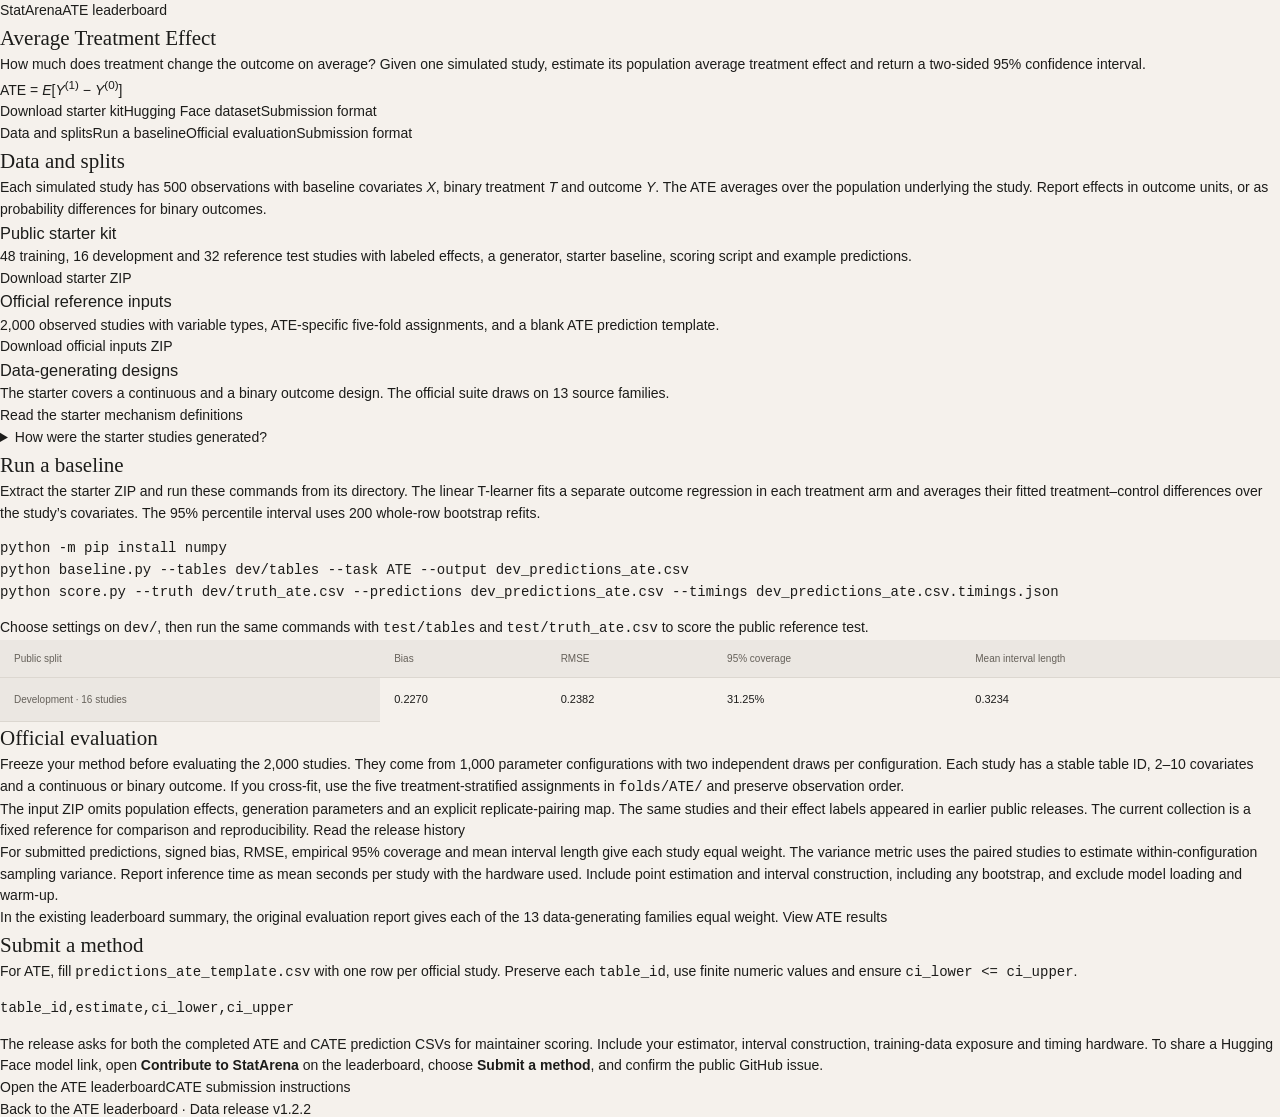
==== ate/index.html @ 80c09f28 "Add a unified Contribute to StatArena entry point" ====
<!doctype html>
<html lang="en">
<head>
<meta charset="utf-8"><meta name="viewport" content="width=device-width,initial-scale=1">
<meta name="description" content="StatArena benchmark card for Average Treatment Effect estimation. Download the data, run the starter baseline and prepare predictions for review.">
<title>Average Treatment Effect · Benchmark card · StatArena</title>
<link rel="icon" href="../assets/statsarena-logo.webp">
<link rel="stylesheet" href="../assets/site.css"><link rel="stylesheet" href="../mediation/card.css">
<script>try{const t=localStorage.getItem('statsarena-theme-editorial');document.documentElement.dataset.theme=t||(matchMedia('(prefers-color-scheme:dark)').matches?'dark':'light')}catch(e){}</script>
</head>
<body class="track-page">
<header><div class="wrap"><a class="track-brand" href="../"><img src="../assets/statsarena-logo.webp" alt="">StatArena</a><a class="back" href="../#domain=ate">ATE leaderboard</a></div></header>
<main class="wrap">
<section class="track-hero">
<h1>Average Treatment Effect</h1>
<p>How much does treatment change the outcome on average? Given one simulated study, estimate its population average treatment effect and return a two-sided 95% confidence interval.</p>
<span class="target-formula" aria-label="Average treatment effect equals the expected difference between potential outcomes under treatment and control">ATE = <i>E</i>[<i>Y</i><sup>(1)</sup> − <i>Y</i><sup>(0)</sup>]</span>
<div class="track-actions"><a class="primary" href="https://huggingface.co/datasets/fuyao11/StatsInference-Arena-ATE-CATE/resolve/v1.2.2/ate-cate-starter-v1.zip">Download starter kit</a><a href="https://huggingface.co/datasets/fuyao11/StatsInference-Arena-ATE-CATE/tree/v1.2.2">Hugging Face dataset</a><a href="#submit">Submission format</a></div>
</section>
<nav aria-label="Benchmark card sections"><a href="#data">Data and splits</a><a href="#run">Run a baseline</a><a href="#evaluation">Official evaluation</a><a href="#submit">Submission format</a></nav>

<section id="data" class="track-section"><h2>Data and splits</h2>
<p>Each simulated study has 500 observations with baseline covariates <i>X</i>, binary treatment <i>T</i> and outcome <i>Y</i>. The ATE averages over the population underlying the study. Report effects in outcome units, or as probability differences for binary outcomes.</p>
<div class="datasets">
<article><h3>Public starter kit</h3><p>48 training, 16 development and 32 reference test studies with labeled effects, a generator, starter baseline, scoring script and example predictions.</p><a href="https://huggingface.co/datasets/fuyao11/StatsInference-Arena-ATE-CATE/resolve/v1.2.2/ate-cate-starter-v1.zip">Download starter ZIP</a></article>
<article><h3>Official reference inputs</h3><p>2,000 observed studies with variable types, ATE-specific five-fold assignments, and a blank ATE prediction template.</p><a href="https://huggingface.co/datasets/fuyao11/StatsInference-Arena-ATE-CATE/resolve/v1.2.2/ate-cate-official-inputs-v1.zip">Download official inputs ZIP</a></article>
<article><h3>Data-generating designs</h3><p>The starter covers a continuous and a binary outcome design. The official suite draws on 13 source families.</p><a href="https://huggingface.co/datasets/fuyao11/StatsInference-Arena-ATE-CATE/blob/v1.2.2/DGP.md">Read the starter mechanism definitions</a></article>
</div>
<details><summary>How were the starter studies generated?</summary>
<p>The starter adapts Nie–Wager Setup A and a Benkeser et al. design. Train, development and test use disjoint parameter configurations. Each configuration yields two independently sampled tables and shares a fixed CATE query across the pair.</p>
</details>
</section>

<section id="run" class="track-section"><h2>Run a baseline</h2>
<p>Extract the starter ZIP and run these commands from its directory. The linear T-learner fits a separate outcome regression in each treatment arm and averages their fitted treatment–control differences over the study’s covariates. The 95% percentile interval uses 200 whole-row bootstrap refits.</p>
<pre><code>python -m pip install numpy
python baseline.py --tables dev/tables --task ATE --output dev_predictions_ate.csv
python score.py --truth dev/truth_ate.csv --predictions dev_predictions_ate.csv --timings dev_predictions_ate.csv.timings.json</code></pre>
<p>Choose settings on <code>dev/</code>, then run the same commands with <code>test/tables</code> and <code>test/truth_ate.csv</code> to score the public reference test.</p>
<div class="grid-scroll"><table class="metrics"><caption class="sr-only">Expected starter baseline scores for ATE</caption>
<thead><tr><th scope="col">Public split</th><th scope="col">Bias</th><th scope="col">RMSE</th><th scope="col">95% coverage</th><th scope="col">Mean interval length</th></tr></thead>
<tbody><tr><th scope="row">Development · 16 studies</th><td>0.2270</td><td>0.2382</td><td>31.25%</td><td>0.3234</td></tr></tbody>
</table></div>
</section>

<section id="evaluation" class="track-section"><h2>Official evaluation</h2>
<p>Freeze your method before evaluating the 2,000 studies. They come from 1,000 parameter configurations with two independent draws per configuration. Each study has a stable table ID, 2–10 covariates and a continuous or binary outcome. If you cross-fit, use the five treatment-stratified assignments in <code>folds/ATE/</code> and preserve observation order.</p>
<p>The input ZIP omits population effects, generation parameters and an explicit replicate-pairing map. The same studies and their effect labels appeared in earlier public releases. The current collection is a fixed reference for comparison and reproducibility. <a href="https://huggingface.co/datasets/fuyao11/StatsInference-Arena-ATE-CATE/blob/v1.1/README.md">Read the release history</a></p>
<p>For submitted predictions, signed bias, RMSE, empirical 95% coverage and mean interval length give each study equal weight. The variance metric uses the paired studies to estimate within-configuration sampling variance. Report inference time as mean seconds per study with the hardware used. Include point estimation and interval construction, including any bootstrap, and exclude model loading and warm-up.</p>
<p>In the existing leaderboard summary, the original evaluation report gives each of the 13 data-generating families equal weight. <a href="../#domain=ate">View ATE results</a></p>
</section>

<section id="submit" class="track-section"><h2>Submit a method</h2>
<p>For ATE, fill <code>predictions_ate_template.csv</code> with one row per official study. Preserve each <code>table_id</code>, use finite numeric values and ensure <code>ci_lower &lt;= ci_upper</code>.</p>
<pre><code>table_id,estimate,ci_lower,ci_upper</code></pre>
<p>The release asks for both the completed ATE and CATE prediction CSVs for maintainer scoring. Include your estimator, interval construction, training-data exposure and timing hardware. To share a Hugging Face model link, open <strong>Contribute to StatArena</strong> on the leaderboard, choose <strong>Submit a method</strong>, and confirm the public GitHub issue.</p>
<div class="track-actions"><a class="primary" href="../#domain=ate">Open the ATE leaderboard</a><a href="../cate/#submit">CATE submission instructions</a></div>
</section>
<div class="track-foot"><a href="../#domain=ate">Back to the ATE leaderboard</a> · Data release v1.2.2</div>
</main>
</body></html>
---- assets/site.css ----
/* Arena-inspired editorial layout. StatsArena's own logo and benchmark only.
   Type substitutes: Source Serif 4 / Inter / IBM Plex Mono; no licensed Arena fonts redistributed. */
:root{color-scheme:light;--bg:#f5f1ec;--surface:#fcfaf7;--sidebar:#efeae4;--fg:#1c1c1a;--muted:#66615a;--quiet:#8b867e;--line:#dcd7d0;--line-strong:#c7c2bc;--hover:#ebe7e2;--accent:#2c625d;--accent-soft:#e2ece6;--pfn:#267a73;--classical:#a56a28;--yellow:#f2c306;--pfn-soft:#e2ece6;--classical-soft:#f2e6d5;--display:'Source Serif 4',Georgia,'Times New Roman',serif;--body:'Inter','Helvetica Neue',Arial,sans-serif;--mono:'IBM Plex Mono',Consolas,monospace;--sidebar-w:236px}
:root[data-theme=dark]{color-scheme:dark;--bg:#1c1c1a;--surface:#252421;--sidebar:#22211f;--fg:#f5f1ec;--muted:#c7c2bc;--quiet:#aaa49b;--line:#403c38;--line-strong:#66615a;--hover:#35322e;--accent:#80b8aa;--accent-soft:#2d433c;--pfn:#58b6a9;--classical:#e8b776;--pfn-soft:#2d433c;--classical-soft:#453b2c}
*{box-sizing:border-box}html{scroll-behavior:smooth;scroll-padding-top:80px}body{margin:0;background:var(--bg);color:var(--fg);font:14px/1.55 var(--body);-webkit-font-smoothing:antialiased}button,input,select{font:inherit;color:inherit}button,a,input,select{-webkit-tap-highlight-color:transparent}button{cursor:pointer;border:0;background:none}button:disabled{cursor:not-allowed;opacity:.4}a{color:inherit;text-decoration:none}a:hover{text-decoration:underline;text-underline-offset:4px}h1,h2,h3,p{margin:0}h1,h2,h3{font-weight:500}h1,h2{font-family:var(--display)}[hidden]{display:none!important}:focus-visible{outline:2px solid var(--accent);outline-offset:4px}.sr-only{position:absolute;width:1px;height:1px;padding:0;margin:-1px;overflow:hidden;clip:rect(0,0,0,0);white-space:nowrap;border:0}.skip{position:fixed;top:-100px;left:18px;background:var(--fg);color:var(--bg);padding:10px 16px;z-index:200}.skip:focus{top:12px}.muted{color:var(--quiet)}.num{font-family:var(--mono);font-variant-numeric:tabular-nums}.sidebar{position:fixed;inset:0 auto 0 0;width:var(--sidebar-w);z-index:40;background:var(--sidebar);border-right:1px solid var(--line);display:flex;flex-direction:column;overflow-y:auto;padding:24px 16px 16px}.brand{display:flex;align-items:center;gap:10px;padding:0 4px 26px;font-family:var(--display);font-size:26px;font-weight:500;letter-spacing:-1.1px;line-height:1.05}.brand:hover{text-decoration:none}.brand-logo{border-radius:7px;flex-shrink:0;object-fit:contain}.brand small{display:block;font:9px/1.4 var(--body);color:var(--muted);letter-spacing:.05px;margin-top:7px;white-space:nowrap}.side-home{display:flex;align-items:center;gap:10px;border:1px solid var(--line-strong);background:var(--surface);border-radius:6px;padding:11px 12px;margin:0 0 25px;font-size:13px;font-weight:500}.side-home>span{margin-left:auto}.side-home svg{width:17px;height:17px;stroke:currentColor;fill:none;stroke-width:1.5;stroke-linecap:round}.nav-caption{display:flex;justify-content:space-between;padding:0 12px;font:10px var(--mono);letter-spacing:.06em;color:var(--quiet);margin-bottom:13px}.nav-caption>span{color:var(--muted)}#tabs{display:flex;flex-direction:column;gap:3px}.tab{position:relative;text-align:left;display:block;width:100%;padding:10px 12px;font-size:12px;font-weight:450;line-height:1.5;border-radius:5px;transition:background .15s,color .15s}.tab small{display:none}.tab:hover{background:var(--hover)}.tab.on{background:var(--hover);font-weight:600}.tab.on::before{content:'';position:absolute;top:10px;bottom:10px;left:0;width:2px;background:var(--fg)}.sidebar-bottom{margin-top:auto;padding-top:32px}.sidebar-bottom>a{display:flex;justify-content:space-between;font-size:11px;padding:10px 12px;color:var(--muted)}.sidebar-foot{border-top:1px solid var(--line);margin:17px 12px 0;padding-top:13px;display:flex;flex-direction:column;gap:3px;font-size:10px;color:var(--quiet)}.sidebar-foot>span:first-child{font-family:var(--display);font-size:14px;color:var(--fg)}.page{margin-left:var(--sidebar-w)}.topbar{height:62px;border-bottom:1px solid var(--line);display:flex;align-items:center;justify-content:space-between;padding:0 38px;background:var(--bg);gap:14px}.topbar-left{display:flex;gap:12px;align-items:center;font-size:12px}.breadcrumb-sep{color:var(--line-strong)}.topbar-actions{display:flex;gap:18px;align-items:center}.theme-toggle{font-size:21px;padding:5px 8px;color:var(--muted);line-height:1}.share-button{border:1px solid var(--fg);color:var(--bg);background:var(--fg);border-radius:4px;padding:6px 12px;font-size:11px;display:flex;gap:18px}.menu-button{display:none}.content{max-width:1356px;padding:0 38px;margin:auto}.page-heading{display:flex;align-items:center;justify-content:space-between;gap:30px;padding:43px 0 31px}.eyebrow,.section-label{font:10px var(--mono);letter-spacing:.075em;color:var(--quiet)}.page-heading h1{font-size:clamp(37px,3.65vw,52px);font-weight:400;line-height:1.08;letter-spacing:-1.8px;margin:14px 0 18px}.page-heading h1 em{font-weight:400}.page-heading p{font-size:13px;color:var(--muted);line-height:1.8}.scope-stat{border-left:1px solid var(--line-strong);padding:2px 0 2px 25px;flex:0 0 200px}.scope-stat strong{display:block;font:400 52px/1.15 var(--display);letter-spacing:-2px}.scope-stat>span{font:9px/1.9 var(--mono);color:var(--muted);letter-spacing:.04em}.stat-divider{height:1px;width:34px;background:var(--line-strong);margin:15px 0 11px}.release-bar{display:flex;flex-wrap:wrap;align-items:center;gap:8px 12px;border-top:1px solid var(--line);border-bottom:1px solid var(--line);padding:11px 0;font-size:11px;color:var(--muted)}.release-bar strong{font:500 9px var(--mono);letter-spacing:.035em;color:var(--fg)}.release-square{width:7px;height:7px;background:var(--yellow)}.domain-heading{display:flex;align-items:center;justify-content:space-between;gap:20px;padding:29px 0 8px}.domain-heading h2{font-size:32px;font-weight:400;line-height:1.25;letter-spacing:-.8px;margin-top:5px}.domain-heading p{font-size:12px;color:var(--muted);margin-top:7px}.text-link{font-size:11px;white-space:nowrap}.text-link span{margin-left:12px}.suite-info{font-size:10px;color:var(--quiet);display:flex;flex-wrap:wrap;gap:8px 22px}.suite-info b{font-weight:500;color:var(--fg);margin-left:5px}.view-bar{display:flex;align-items:center;gap:14px;margin:19px 0 16px;flex-wrap:wrap}.chips{display:flex;gap:3px;flex-wrap:wrap}.chip{font-size:11px;padding:6px 12px;border:1px solid transparent;border-radius:4px;color:var(--muted);line-height:1.5}.chip:hover{background:var(--hover);color:var(--fg)}.chip.on{background:var(--fg);color:var(--bg);border-color:var(--fg)}.view-note{margin-left:auto;font:9px var(--mono);color:var(--quiet)}#suite-label{font-size:11px;color:var(--muted)}select{border:1px solid var(--line-strong);border-radius:4px;background:var(--surface);padding:5px;max-width:240px}.overview-grid{display:grid;grid-template-columns:1fr 1fr;gap:16px}.card{min-width:0;border:1px solid var(--line);border-radius:6px;background:var(--surface);display:flex;flex-direction:column;padding:17px 19px 12px}.card-head{display:flex;align-items:baseline;justify-content:space-between;gap:10px;flex-wrap:wrap}.card-head h3{font-family:var(--display);font-size:21px;line-height:1.2;font-weight:400;letter-spacing:-.3px}.card-sub{font-size:10px;color:var(--quiet)}.card-body{min-height:141px;display:flex;flex-direction:column;justify-content:center;flex:1}.card-empty{display:flex;flex-direction:column;align-items:center;justify-content:center;text-align:center;padding:22px 10px 19px;min-height:141px}.empty-icon{display:flex;justify-content:center;align-items:center;margin-bottom:11px;color:var(--quiet)}.empty-icon svg{width:23px;height:23px}.card-empty strong{font-weight:450;font-size:12px;color:var(--muted)}.card-empty p{font-size:10px;line-height:1.65;color:var(--quiet);margin-top:5px;max-width:285px}.card-bottom{border-top:1px solid var(--line);padding-top:10px;display:flex;align-items:center;justify-content:space-between;gap:8px;flex-wrap:wrap;font-size:9px;color:var(--quiet)}.card-bottom>a{color:var(--fg);font-size:10px}.legend{display:flex;gap:12px;flex-wrap:wrap}.legend span{display:inline-flex;gap:5px;align-items:center}.legend i{display:inline-block;width:6px;height:6px;border-radius:1px}.id-dot,.pfn-dot{background:var(--pfn)}.ood-dot,.classical-dot{background:var(--classical)}.top-row{display:grid;grid-template-columns:20px 1fr auto;gap:9px;align-items:center;border-bottom:1px solid var(--line);padding:8px 0;font-size:11px}.top-row .rank{font-family:var(--mono);color:var(--quiet);font-size:10px}.split-title{color:var(--muted);font:10px var(--mono);margin:8px 0}.comparison-row{display:grid;grid-template-columns:1fr 90px 90px;gap:10px;border-bottom:1px solid var(--line);padding:8px 0;font-size:11px}.comparison-row>.num{text-align:right}.chart{width:100%;height:auto;display:block}svg text{fill:var(--muted);font:10px var(--mono)}svg .gridl{stroke:var(--line);stroke-width:1}svg .axis{stroke:var(--line-strong);stroke-width:1}.fam{display:inline-block;font-size:8px;padding:1px 5px;border-radius:3px;margin-left:7px;font-weight:500;vertical-align:middle}.fam.pfn{color:var(--pfn);background:var(--pfn-soft)}.fam.classical{color:var(--classical);background:var(--classical-soft)}.tbl-sec{padding:32px 0 26px}.tbl-head{display:flex;align-items:center;justify-content:space-between;gap:15px}.tbl-head h2{font-size:26px;line-height:1.2;letter-spacing:-.6px;margin-top:7px;font-weight:400}.export{border:1px solid var(--line-strong);border-radius:4px;font-size:10px;padding:7px 10px;white-space:nowrap}.table-controls{display:flex;align-items:center;justify-content:space-between;gap:14px;padding:16px 0 12px}.search{border:1px solid var(--line);background:var(--surface);border-radius:4px;padding:6px 9px;display:flex;align-items:center;gap:8px;max-width:200px}.search svg{width:13px;height:13px;stroke:var(--quiet);fill:none;stroke-width:1.5}.search input{font-size:11px;border:0;outline:none;min-width:0;width:145px;background:none}.search:focus-within{border-color:var(--accent)}.tbl-wrap{border:1px solid var(--line);border-radius:5px;overflow:auto;background:var(--surface)}table{border-collapse:collapse;width:100%;min-width:820px}th,td{padding:13px 14px;text-align:left;white-space:nowrap;border-bottom:1px solid var(--line);font-size:11px}th{background:var(--hover);font:500 10px var(--body);color:var(--muted)}th button{padding:0;color:inherit;text-align:inherit;font:inherit}th.sorted{color:var(--fg)}th .arrow{margin-left:6px}.r{text-align:right}td.num{font-size:10px}tbody tr:last-child td{border-bottom:0}tbody tr:hover{background:var(--bg)}.row-pending{color:var(--quiet)}.row-pending td{height:63px}.group-tag{font:9px var(--mono);border:1px solid var(--line);border-radius:3px;padding:3px 6px}.group-tag.id{color:var(--pfn)}.group-tag.ood{color:var(--classical)}.mname{font-weight:500}.org{display:block;font-size:9px;color:var(--quiet);margin-top:3px}.table-note{font-size:10px;color:var(--muted);margin-top:12px;max-width:90ch}.swipe-hint{display:none}.method{padding:31px 0;border-top:1px solid var(--line)}.method-heading h2{font-size:29px;font-weight:400;letter-spacing:-.7px;margin:7px 0}.method-heading>p{font-size:12px;color:var(--muted)}.method-grid{display:grid;grid-template-columns:repeat(3,1fr);gap:27px;margin-top:24px}.method-grid article{border-left:1px solid var(--line-strong);padding-left:16px}.method-no{font:10px var(--mono);color:var(--quiet)}.method h3{font-size:13px;font-weight:500;margin:8px 0}.method article p{font-size:11px;line-height:1.8;color:var(--muted)}footer{display:flex;align-items:center;justify-content:space-between;gap:15px;border-top:1px solid var(--line);padding:21px 0 28px;font-size:10px;color:var(--muted)}.footer-brand{display:flex;align-items:center;gap:8px;font:17px var(--display);color:var(--fg)}.footer-brand img{border-radius:4px}.toast{position:fixed;bottom:25px;left:50%;transform:translateX(-50%);padding:12px 20px;background:var(--fg);color:var(--bg);border-radius:5px;max-width:90vw;z-index:100;font-size:12px}.scrim{position:fixed;inset:0;background:#0007;z-index:45}.noscript{margin:24px 24px 24px calc(var(--sidebar-w) + 24px);padding:20px;border:1px solid var(--line)}
@media(min-width:1700px){.content{padding:0 55px}.page-heading{padding-top:55px}.page-heading h1{font-size:58px}.card-body,.card-empty{min-height:167px}}
@media(max-width:1100px){:root{--sidebar-w:212px}.sidebar{padding-inline:12px}.content{padding:0 25px}.topbar{padding:0 25px}.scope-stat{flex-basis:155px;padding-left:20px}.page-heading h1{font-size:41px}.brand{font-size:24px}.brand-logo{width:37px;height:37px}.brand small{font-size:8px}.card-head h3{font-size:19px}.card{padding:15px 15px 11px}.card-bottom{font-size:8px}}
@media(max-width:860px){:root{--sidebar-w:236px}.sidebar{transform:translateX(-100%);transition:transform .18s ease;z-index:50;padding:22px 16px}.sidebar.open{transform:translateX(0)}.page{margin-left:0}.menu-button{display:block;font-size:17px;padding:5px 8px 5px 0}.topbar{padding:0 22px;height:58px}.content{padding:0 22px}.topbar-left{font-size:11px;gap:9px}.topbar-actions{gap:9px}.page-heading{padding:29px 0 24px}.page-heading h1{font-size:43px}.scope-stat{flex-basis:155px}.swipe-hint{display:block;font-size:9px;color:var(--quiet);margin:0 0 9px}.noscript{margin:20px}.brand{font-size:26px}.brand-logo{width:42px;height:42px}.brand small{font-size:9px}}
@media(max-width:560px){.content{padding:0 17px}.topbar{padding:0 17px}.topbar-left>.muted,.breadcrumb-sep{display:none}.page-heading{display:block}.page-heading h1{font-size:38px;letter-spacing:-1.4px;line-height:1.12;margin-top:12px}.page-heading p{font-size:12px}.desktop-break{display:none}.scope-stat{display:none}.eyebrow,.section-label{font-size:9px}.release-bar{gap:6px 9px;font-size:10px}.release-bar #release-description{width:100%;padding-left:16px}.domain-heading{padding-top:24px;align-items:flex-start}.domain-heading h2{font-size:28px}.domain-heading p{font-size:11px}.text-link{font-size:10px;margin-top:20px}.suite-info{font-size:9px}.overview-grid{grid-template-columns:1fr;gap:12px}.card{padding:17px 17px 12px}.card-body,.card-empty{min-height:132px}.card-head h3{font-size:21px}.card-bottom{font-size:9px}.view-bar{gap:9px}.view-note{font-size:8px}.table-controls{flex-wrap:wrap;gap:10px}.search{max-width:none;width:100%}.search input{width:100%}.tbl-head h2{font-size:24px}.method-grid{grid-template-columns:1fr;gap:20px}.method article p{font-size:12px}.method-heading h2{font-size:28px}footer{flex-wrap:wrap;font-size:9px}footer>span{display:none}}
@media(prefers-reduced-motion:reduce){html{scroll-behavior:auto}*{transition:none!important}}
@media print{.sidebar,.topbar,.view-bar,.table-controls,.export,.scrim{display:none!important}.page{margin:0}.content{max-width:none}.card{break-inside:avoid}body{color:#1c1c1a;background:#fff}.tbl-wrap{overflow:visible}}
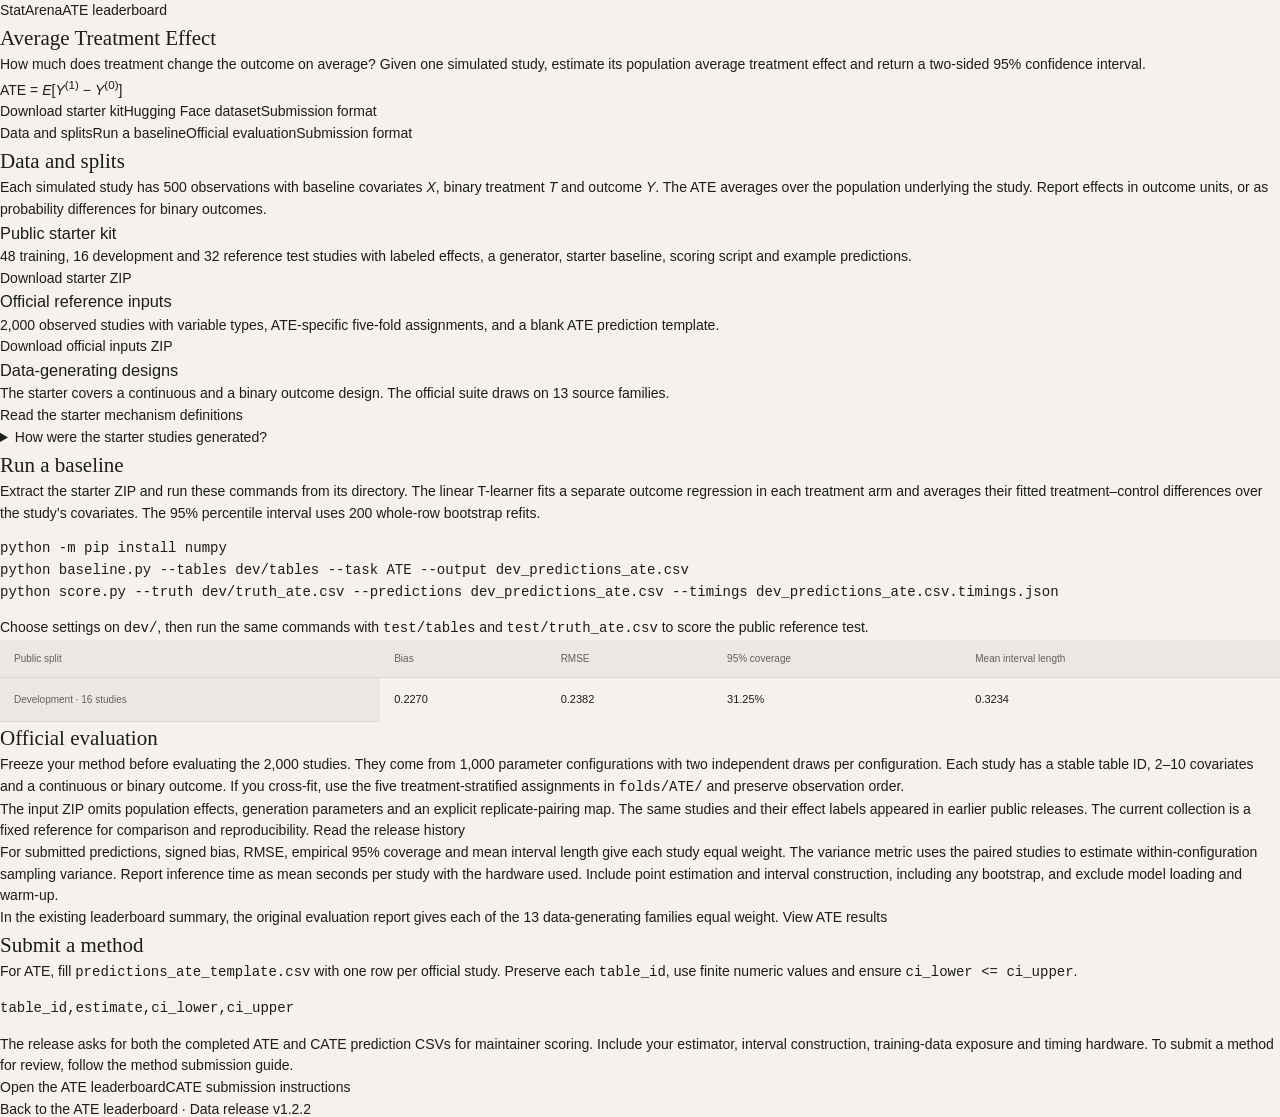
==== commit 8a7bf2c1: "Route StatArena collaboration to the private repository" ====
--- a/ate/index.html
+++ b/ate/index.html
@@ -53,7 +53,7 @@
 <section id="submit" class="track-section"><h2>Submit a method</h2>
 <p>For ATE, fill <code>predictions_ate_template.csv</code> with one row per official study. Preserve each <code>table_id</code>, use finite numeric values and ensure <code>ci_lower &lt;= ci_upper</code>.</p>
 <pre><code>table_id,estimate,ci_lower,ci_upper</code></pre>
-<p>The release asks for both the completed ATE and CATE prediction CSVs for maintainer scoring. Include your estimator, interval construction, training-data exposure and timing hardware. To share a Hugging Face model link, open <strong>Contribute to StatArena</strong> on the leaderboard, choose <strong>Submit a method</strong>, and confirm the public GitHub issue.</p>
+<p>The release asks for both the completed ATE and CATE prediction CSVs for maintainer scoring. Include your estimator, interval construction, training-data exposure and timing hardware. To submit a method for review, follow the <a href="https://github.com/Statsinference/Statistical-Intelligence-Arena/blob/main/website/method-submissions/README.md">method submission guide</a>.</p>
 <div class="track-actions"><a class="primary" href="../#domain=ate">Open the ATE leaderboard</a><a href="../cate/#submit">CATE submission instructions</a></div>
 </section>
 <div class="track-foot"><a href="../#domain=ate">Back to the ATE leaderboard</a> · Data release v1.2.2</div>
